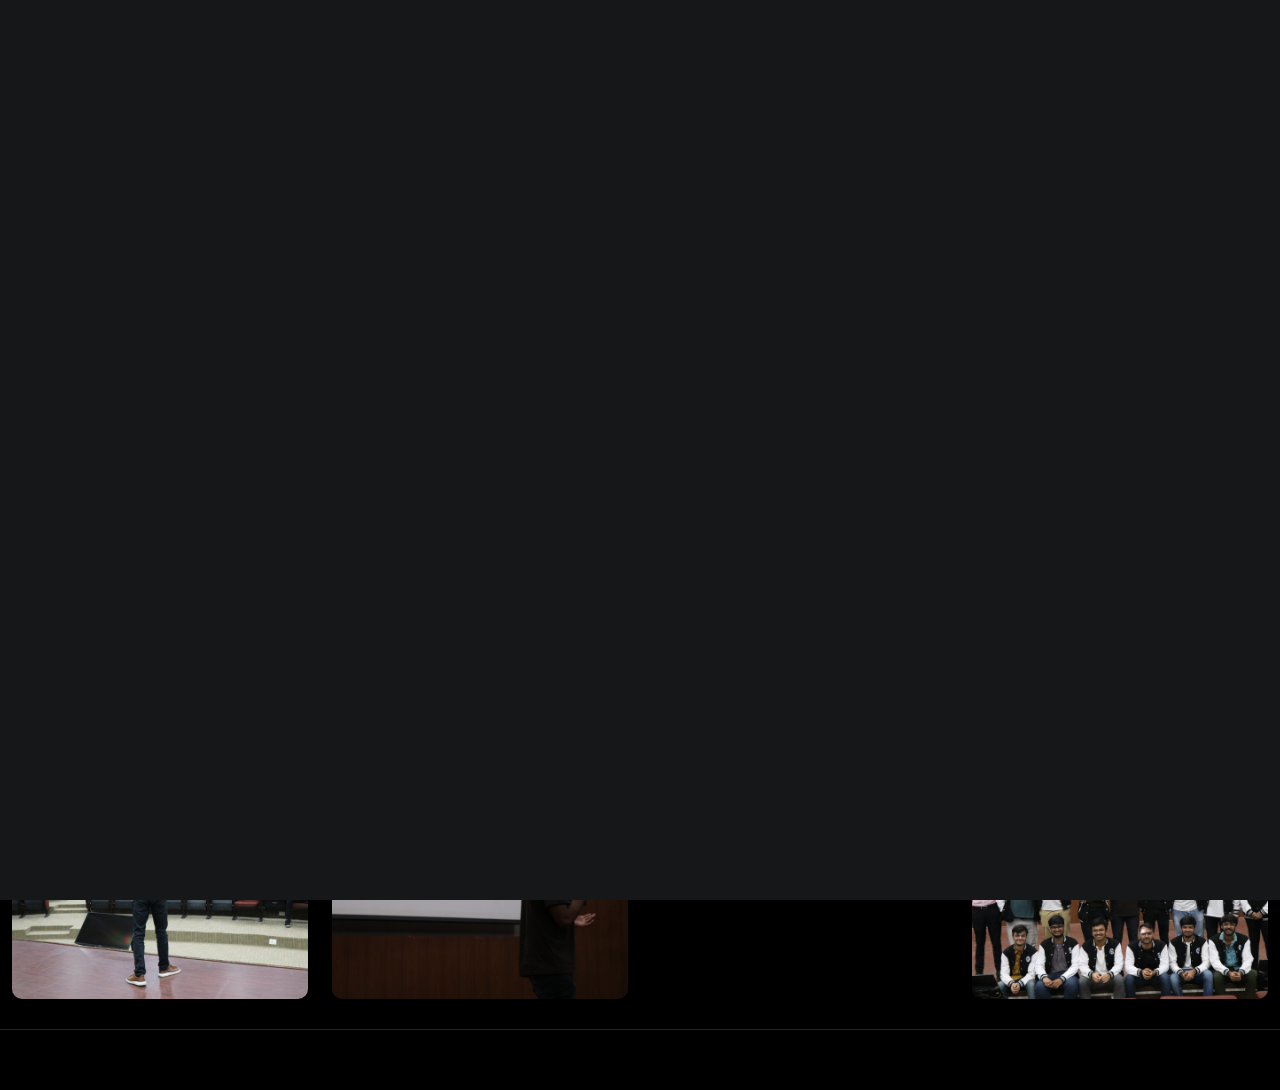
==== index.html @ 45527ab8 "add gallery page" ====
<!DOCTYPE html>
<html lang="en">

<head>
  <meta charset="utf-8">
  <meta content="width=device-width, initial-scale=1.0" name="viewport">

  <title>E-CELL RGIPT Gallery</title>
  <meta content="" name="description">
  <meta content="" name="keywords">

  <!-- Favicons -->
  <link href="assets/img/favicon.jpg" rel="icon">
  <link href="assets/img/apple-touch-icon.jpg" rel="apple-touch-icon">

  <!-- Google Fonts -->
  <link rel="preconnect" href="https://fonts.googleapis.com">
  <link rel="preconnect" href="https://fonts.gstatic.com" crossorigin>
  <link href="https://fonts.googleapis.com/css2?family=Open+Sans:ital,wght@0,300;0,400;0,500;0,600;0,700;1,300;1,400;1,600;1,700&family=Inter:ital,wght@0,300;0,400;0,500;0,600;0,700;1,300;1,400;1,500;1,600;1,700&family=Cardo:ital,wght@0,400;0,700;1,400&display=swap" rel="stylesheet">

  <!-- Bootstrap CSS Files -->
  <link href="assets/vendor/bootstrap/css/bootstrap.min.css" rel="stylesheet">
  <link href="assets/vendor/bootstrap-icons/bootstrap-icons.css" rel="stylesheet">
  <link href="assets/vendor/swiper/swiper-bundle.min.css" rel="stylesheet">
  <link href="assets/vendor/glightbox/css/glightbox.min.css" rel="stylesheet">
  <link href="assets/vendor/aos/aos.css" rel="stylesheet">

  <!-- Local Main CSS File -->
  <link href="assets/css/main.css" rel="stylesheet">

</head>

<body>
  <!-- Header -->
  <script src="assets/vendor/bootstrap/js/bootstrap.bundle.min.js"></script>
  <script src="assets/vendor/swiper/swiper-bundle.min.js"></script>
  <script src="assets/vendor/glightbox/js/glightbox.min.js"></script>
  <script src="assets/vendor/aos/aos.js"></script>
  <script src="assets/vendor/php-email-form/validate.js"></script>

  <script src="assets/js/main.js"></script>

  <header id="header" class="header d-flex align-items-center fixed-top">
    <div class="container-fluid d-flex align-items-center justify-content-between">

      <a href="index.html" class="logo d-flex align-items-center  me-auto me-lg-0">
        <i class="bi bi-camera"></i>
        <h1>Gallery</h1>
      </a>

      <nav id="navbar" class="navbar">
        <ul>
          <li><a href="index.html">Home</a></li>
          <li><a href="index.html">About</a></li>
          <li><a href="index.html" class="active">Gallery</a></li>
          <li><a href="index.html">Services</a></li>
          <li><a href="index.html">Contact</a></li>
        </ul>
      </nav>

      <i class="mobile-nav-toggle mobile-nav-show bi bi-list"></i>
      <i class="mobile-nav-toggle mobile-nav-hide d-none bi bi-x"></i>

    </div>
  </header>

  <!-- Hero Section -->
  <section id="hero" class="hero d-flex flex-column justify-content-center align-items-center" data-aos="fade" data-aos-delay="1500">
    <div class="container">
      <div class="row justify-content-center">
        <div class="col-lg-6 text-center">
          <h2>E-CELL RGIPT <span>Gallery</span></h2>
        </div>
      </div>
    </div>
  </section>

  <main id="main" data-aos="fade" data-aos-delay="1500">

    <section id="gallery" class="gallery">
      <div class="container-fluid">

        <div class="row gy-4 justify-content-center">
          <div class="col-xl-3 col-lg-4 col-md-6">
            <div class="gallery-item h-100">
              <img src="assets/img/gallery/gallery-1.jpg" class="img-fluid" alt="">
              <div class="gallery-links d-flex align-items-center justify-content-center">
                <a href="assets/img/gallery/gallery-1.jpg" title="Vyapar Expo '22" class="glightbox preview-link"><i class="bi bi-arrows-angle-expand"></i></a>
                
              </div>
            </div>
          </div>
          <div class="col-xl-3 col-lg-4 col-md-6">
            <div class="gallery-item h-100">
              <img src="assets/img/gallery/gallery-2.jpg" class="img-fluid" alt="">
              <div class="gallery-links d-flex align-items-center justify-content-center">
                <a href="assets/img/gallery/gallery-2.jpg" title="Vyapar Expo '22" class="glightbox preview-link"><i class="bi bi-arrows-angle-expand"></i></a>
                
              </div>
            </div>
          </div>
          <div class="col-xl-3 col-lg-4 col-md-6">
            <div class="gallery-item h-100">
              <img src="assets/img/gallery/gallery-3.jpg" class="img-fluid" alt="">
              <div class="gallery-links d-flex align-items-center justify-content-center">
                <a href="assets/img/gallery/gallery-3.jpg" title="Vyapar Expo '22" class="glightbox preview-link"><i class="bi bi-arrows-angle-expand"></i></a>
                
              </div>
            </div>
          </div>
          <div class="col-xl-3 col-lg-4 col-md-6">
            <div class="gallery-item h-100">
              <img src="assets/img/gallery/gallery-4.jpg" class="img-fluid" alt="">
              <div class="gallery-links d-flex align-items-center justify-content-center">
                <a href="assets/img/gallery/gallery-4.jpg" title="Vyapar Expo '22" class="glightbox preview-link"><i class="bi bi-arrows-angle-expand"></i></a>
              </div>
            </div>
          </div>
          <div class="col-xl-3 col-lg-4 col-md-6">
            <div class="gallery-item h-100">
              <img src="assets/img/gallery/gallery-5.jpg" class="img-fluid" alt="">
              <div class="gallery-links d-flex align-items-center justify-content-center">
                <a href="assets/img/gallery/gallery-5.jpg" title="Open Mic '22" class="glightbox preview-link"><i class="bi bi-arrows-angle-expand"></i></a>
                
              </div>
            </div>
          </div>
          <div class="col-xl-3 col-lg-4 col-md-6">
            <div class="gallery-item h-100">
              <img src="assets/img/gallery/gallery-6.jpg" class="img-fluid" alt="">
              <div class="gallery-links d-flex align-items-center justify-content-center">
                <a href="assets/img/gallery/gallery-6.jpg" title="Open Mic '22" class="glightbox preview-link"><i class="bi bi-arrows-angle-expand"></i></a>
                
              </div>
            </div>
          </div>
          <div class="col-xl-3 col-lg-4 col-md-6">
            <div class="gallery-item h-100">
              <img src="assets/img/gallery/gallery-7.jpg" class="img-fluid" alt="">
              <div class="gallery-links d-flex align-items-center justify-content-center">
                <a href="assets/img/gallery/gallery-7.jpg" title="Open Mic '22" class="glightbox preview-link"><i class="bi bi-arrows-angle-expand"></i></a>
                
              </div>
            </div>
          </div>
          <div class="col-xl-3 col-lg-4 col-md-6">
            <div class="gallery-item h-100">
              <img src="assets/img/gallery/gallery-8.jpg" class="img-fluid" alt="">
              <div class="gallery-links d-flex align-items-center justify-content-center">
                <a href="assets/img/gallery/gallery-8.jpg" title="Open Mic '22" class="glightbox preview-link"><i class="bi bi-arrows-angle-expand"></i></a>
                
              </div>
            </div>
          </div>
          <div class="col-xl-3 col-lg-4 col-md-6">
            <div class="gallery-item h-100">
              <img src="assets/img/gallery/gallery-9.jpg" class="img-fluid" alt="">
              <div class="gallery-links d-flex align-items-center justify-content-center">
                <a href="assets/img/gallery/gallery-9.jpg" title="E-CELL Orientation '23" class="glightbox preview-link"><i class="bi bi-arrows-angle-expand"></i></a>
                
              </div>
            </div>
          </div>
          <div class="col-xl-3 col-lg-4 col-md-6">
            <div class="gallery-item h-100">
              <img src="assets/img/gallery/gallery-10.jpg" class="img-fluid" alt="">
              <div class="gallery-links d-flex align-items-center justify-content-center">
                <a href="assets/img/gallery/gallery-10.jpg" title="E-CELL Orientation '23" class="glightbox preview-link"><i class="bi bi-arrows-angle-expand"></i></a>
                
              </div>
            </div>
          </div>
          <div class="col-xl-3 col-lg-4 col-md-6">
            <div class="gallery-item h-100">
              <img src="assets/img/gallery/gallery-11.jpg" class="img-fluid" alt="">
              <div class="gallery-links d-flex align-items-center justify-content-center">
                <a href="assets/img/gallery/gallery-11.jpg" title="E-CELL Orientation '23" class="glightbox preview-link"><i class="bi bi-arrows-angle-expand"></i></a>
                
              </div>
            </div>
          </div>
          <div class="col-xl-3 col-lg-4 col-md-6">
            <div class="gallery-item h-100">
              <img src="assets/img/gallery/gallery-12.jpg" class="img-fluid" alt="">
              <div class="gallery-links d-flex align-items-center justify-content-center">
                <a href="assets/img/gallery/gallery-12.jpg" title="E-CELL Orientation '23" class="glightbox preview-link"><i class="bi bi-arrows-angle-expand"></i></a>
                
              </div>
            </div>
          </div>
        </div>

      </div>
    </section>

  </main>

  <!-- Footer -->
  <footer id="footer" class="footer">
    <div class="container">
    </div>
  </footer>

  <a href="#" class="scroll-top d-flex align-items-center justify-content-center"><i class="bi bi-arrow-up-short"></i></a>

  <div id="preloader">
    <div class="line"></div>
  </div>

</body>

</html>
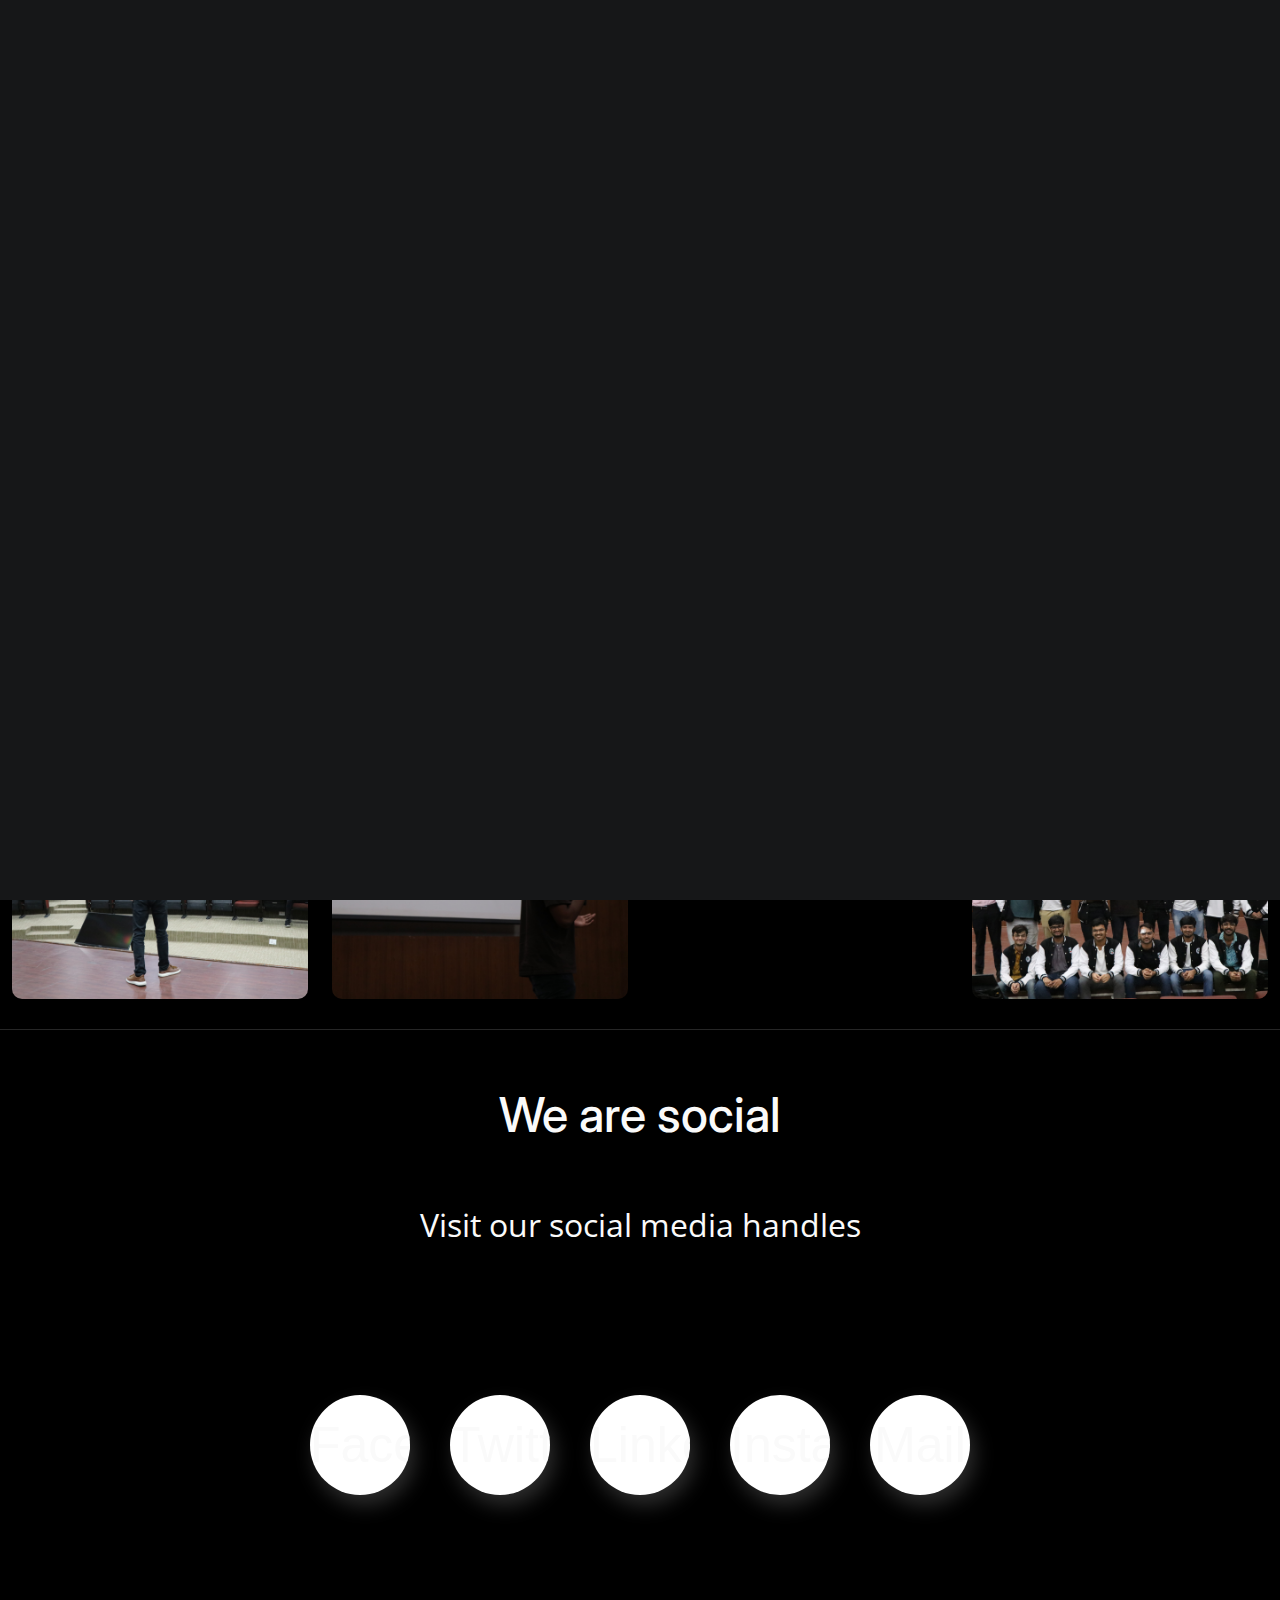
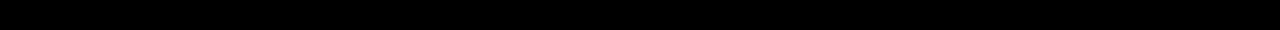
==== commit 62016642: "add footer" ====
--- a/index.html
+++ b/index.html
@@ -17,6 +17,9 @@
   <link rel="preconnect" href="https://fonts.googleapis.com">
   <link rel="preconnect" href="https://fonts.gstatic.com" crossorigin>
   <link href="https://fonts.googleapis.com/css2?family=Open+Sans:ital,wght@0,300;0,400;0,500;0,600;0,700;1,300;1,400;1,600;1,700&family=Inter:ital,wght@0,300;0,400;0,500;0,600;0,700;1,300;1,400;1,500;1,600;1,700&family=Cardo:ital,wght@0,400;0,700;1,400&display=swap" rel="stylesheet">
+
+  <!-- Icons -->
+  <script src="https://kit.fontawesome.com/b356ad9dc8.js" crossorigin="anonymous"></script>
 
   <!-- Bootstrap CSS Files -->
   <link href="assets/vendor/bootstrap/css/bootstrap.min.css" rel="stylesheet">
@@ -44,7 +47,7 @@
     <div class="container-fluid d-flex align-items-center justify-content-between">
 
       <a href="index.html" class="logo d-flex align-items-center  me-auto me-lg-0">
-        <i class="bi bi-camera"></i>
+        <img src="assets/img/favicon.png"></img>
         <h1>Gallery</h1>
       </a>
 
@@ -197,8 +200,48 @@
 
   <!-- Footer -->
   <footer id="footer" class="footer">
-    <div class="container">
-    </div>
+    <!-- social  -->
+    <div class="main">
+      <h4 class="social-h">We are social</h4>
+      <p class="social-p">Visit our social media handles</p>
+
+
+      <div class="social-icon-box">
+
+          <!-- Facebook Icon -->
+          <div class="icon fb">
+              <i class="fa-brands fa-facebook-f"></i>
+              <span>Facebook</span>
+          </div>
+
+          <!-- Twitter Icon -->
+          <div class="icon twt">
+              <i class="fa-brands fa-twitter"></i>
+              <span>Twitter</span>
+          </div>
+
+          <!-- Linkedin Icon -->
+          <div class="icon lnk">
+              <i class="fa-brands fa-linkedin-in"></i>
+              <span>Linkedin</span>
+          </div>
+
+          <!-- instagram Icon -->
+          <div class="icon insta">
+              <i class="fa-brands fa-instagram"></i>
+              <span>Instagram</span>
+          </div>
+
+          <!-- mail Icon -->
+          <div class="icon mail">
+              <i class="fa-solid fa-envelope"></i>
+              <span>Mail</span>
+          </div>
+
+      </div>
+  </div>
+
+  <!-- social end -->
   </footer>
 
   <a href="#" class="scroll-top d-flex align-items-center justify-content-center"><i class="bi bi-arrow-up-short"></i></a>
--- a/assets/css/main.css
+++ b/assets/css/main.css
@@ -714,7 +714,6 @@
 
 .footer .copyright {
   text-align: center;
-  color: rgba(255, 255, 255, 0.8);
 }
 
 .footer .credits {
@@ -726,4 +725,99 @@
 
 .footer .credits a {
   color: var(--color-primary);
-}+}
+
+/* social  */
+.main, .social-icon-box {
+  width: 100%;
+  min-height: 40vh;
+  display: flex;
+  align-items: center;
+  justify-content: center;
+  
+}
+.main{
+  flex-direction: column;
+  height: 60vh;
+}
+
+.social-h{
+font-size: 3rem;
+text-align: center;
+  margin-top: 50px;
+
+}
+.social-p{
+font-size: 2rem;
+text-align: center;
+  margin-top: 50px;
+
+}
+.social-icon-box .icon{
+  width: 100px;
+  height: 100px;
+  border-radius: 100px;
+  background: #fff;
+  margin: 20px;
+  text-align: center;
+  font-size: 50px;
+  line-height: 100px;
+  font-family: sans-serif;
+  overflow: hidden;
+  box-shadow: 5px 10px 20px rgba(150, 150, 150, .3);
+  transition: all .3s ease-out;
+}
+.social-icon-box .icon:hover{
+  width: 400px;
+  cursor: pointer;
+  display: flex;
+  align-items: center;
+  justify-content: space-evenly;
+  color: #fff;
+}
+.social-icon-box .icon:hover i{
+  color: #fff;
+}
+.social-icon-box .icon .fa-facebook-f{
+  color: #000;
+}
+.social-icon-box .fb:hover{
+  background: #1A6ED8;
+}
+.social-icon-box .icon .fa-twitter{
+  color: #000;
+}
+.social-icon-box .twt:hover{
+  background: #1DA1F2;
+}
+.social-icon-box .icon .fa-linkedin-in{
+  color: #000;
+}
+.social-icon-box .lnk:hover{
+  background: #0077B5;
+}
+.social-icon-box .icon .fa-instagram{
+  color: #000;
+}
+.social-icon-box .insta:hover{
+  background: linear-gradient(45deg, #f09433 0%,#e6683c 25%,#dc2743 50%,#cc2366 75%,#bc1888 100%);
+}
+.social-icon-box .icon .fa-envelope{
+  color: #000;
+}
+.social-icon-box .mail:hover{
+  background: #c74747;
+}
+
+/* responsive */
+@media only screen and (min-width: 320px) and (max-width: 991px) {
+  .social-icon-box {
+      flex-direction: column;
+      min-height: 60vh;
+  }
+  .main{
+      height: 90vh;
+  }
+}
+
+/* social  */